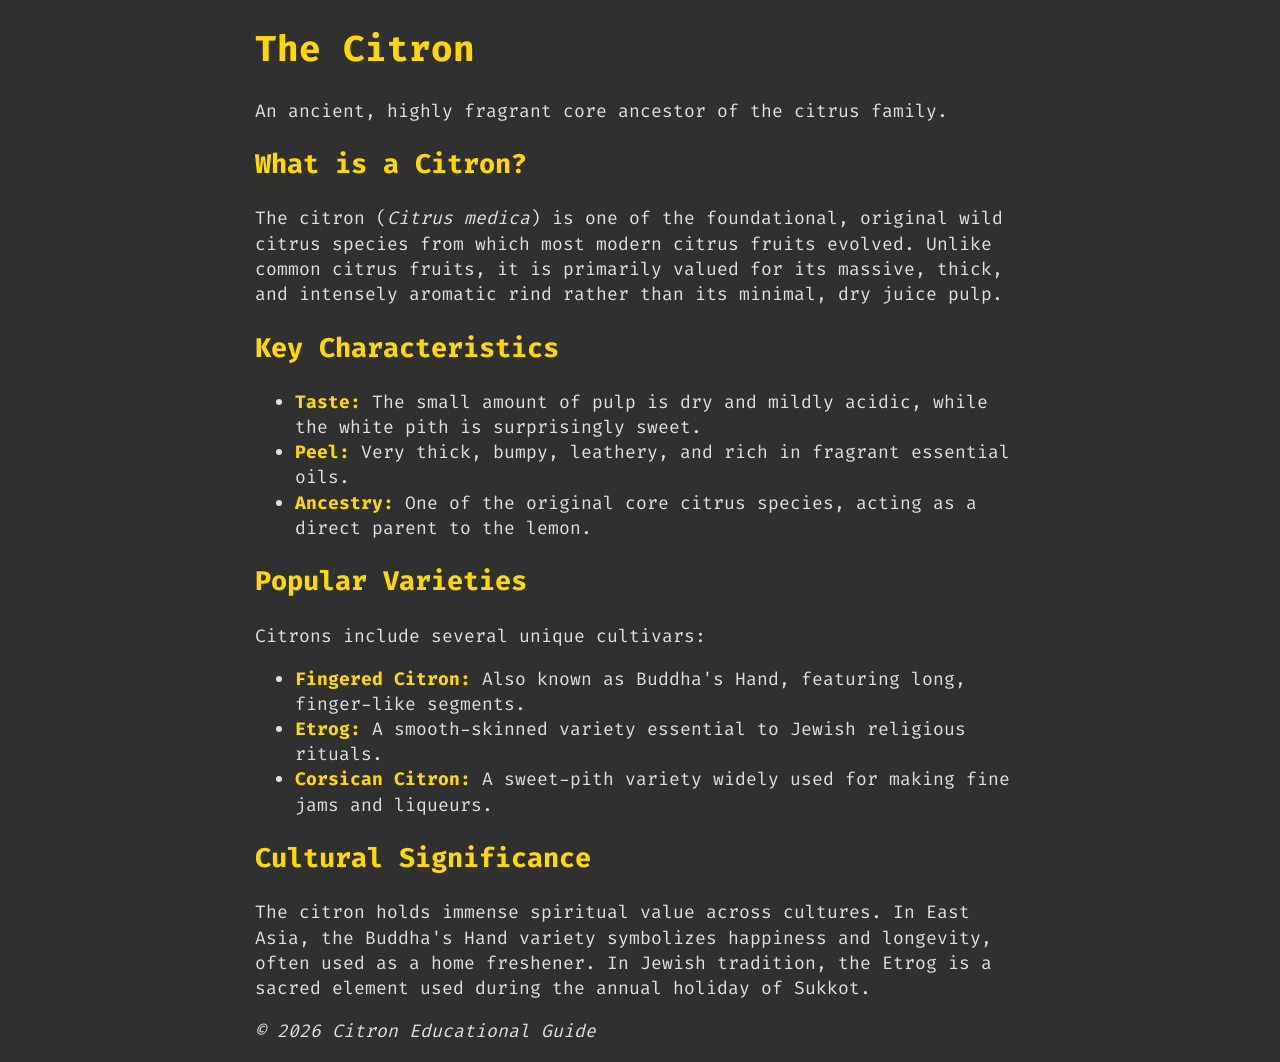
==== citron.html @ f3954e05 "initiated commit" ====
<!DOCTYPE html>
<html lang="en">
<head>
    <meta charset="UTF-8">
    <meta name="viewport" content="width=device-width, initial-scale=1.0">
    <title>All About Citrons</title>
    <link rel="stylesheet" href="styles.css">
</head>
<body>

    <header>
        <h1>The Citron</h1>
        <p>An ancient, highly fragrant core ancestor of the citrus family.</p>
    </header>

    <main>
        <section>
            <h2>What is a Citron?</h2>
            <p>The citron (<i>Citrus medica</i>) is one of the foundational, original wild citrus species from which most modern citrus fruits evolved. Unlike common citrus fruits, it is primarily valued for its massive, thick, and intensely aromatic rind rather than its minimal, dry juice pulp.</p>
        </section>

        <section>
            <h2>Key Characteristics</h2>
            <ul>
                <li><strong>Taste:</strong> The small amount of pulp is dry and mildly acidic, while the white pith is surprisingly sweet.</li>
                <li><strong>Peel:</strong> Very thick, bumpy, leathery, and rich in fragrant essential oils.</li>
                <li><strong>Ancestry:</strong> One of the original core citrus species, acting as a direct parent to the lemon.</li>
            </ul>
        </section>

        <section>
            <h2>Popular Varieties</h2>
            <p>Citrons include several unique cultivars:</p>
            <ul>
                <li><strong>Fingered Citron:</strong> Also known as Buddha's Hand, featuring long, finger-like segments.</li>
                <li><strong>Etrog:</strong> A smooth-skinned variety essential to Jewish religious rituals.</li>
                <li><strong>Corsican Citron:</strong> A sweet-pith variety widely used for making fine jams and liqueurs.</li>
            </ul>
        </section>

        <section>
            <h2>Cultural Significance</h2>
            <p>The citron holds immense spiritual value across cultures. In East Asia, the Buddha's Hand variety symbolizes happiness and longevity, often used as a home freshener. In Jewish tradition, the Etrog is a sacred element used during the annual holiday of Sukkot.</p>
        </section>
    </main>

    <footer>
        <p><i>&copy; 2026 Citron Educational Guide</i></p>
    </footer>

</body>
</html>
---- styles.css ----
@import url('https://fonts.googleapis.com/css2?family=Fira+Code:wght@300..700&display=swap');

html {
    scroll-behavior: smooth;
}

body {
    box-sizing: border-box;
    max-width: 70ch;
    margin: auto;
    line-height: 1.4;

    background-color: #303030;
    font-family: 'Fira Code', monospace;
    font-size: clamp(1rem, 0.5rem + 1.5vw, 1.125rem); /* Scales smoothly from 16px to 18px */

    /* Use a clean, soft off-white or light gray for general body text */
    color: #e0e0e0;
}

/* 3. Use your "School Bus Yellow" strategically for emphasis, headings, or links */
h1, h2, h3, strong, a {
    color: #FFD800; /* School bus Yellow, Gold, Sunglow */
    /* color: #7CFC00; Nuclear Waste, Lawngreen, Yellow, Chartreuse, Electric Lime */ 
}

input, textarea, button, select {
    font-family: inherit;
    font-size: inherit;
    color: inherit;
}

a:link { text-decoration: none; }
a:hover { text-decoration: underline; }

.bordered-div {
    border-width: 3px;
    border-style: solid;
    border-color: #ale355; 
    border-radius: 5px; 
    padding: 10px 5px 20px 50px;
    box-sizing: border-box; /* Includes border and padding in dimensions */
}
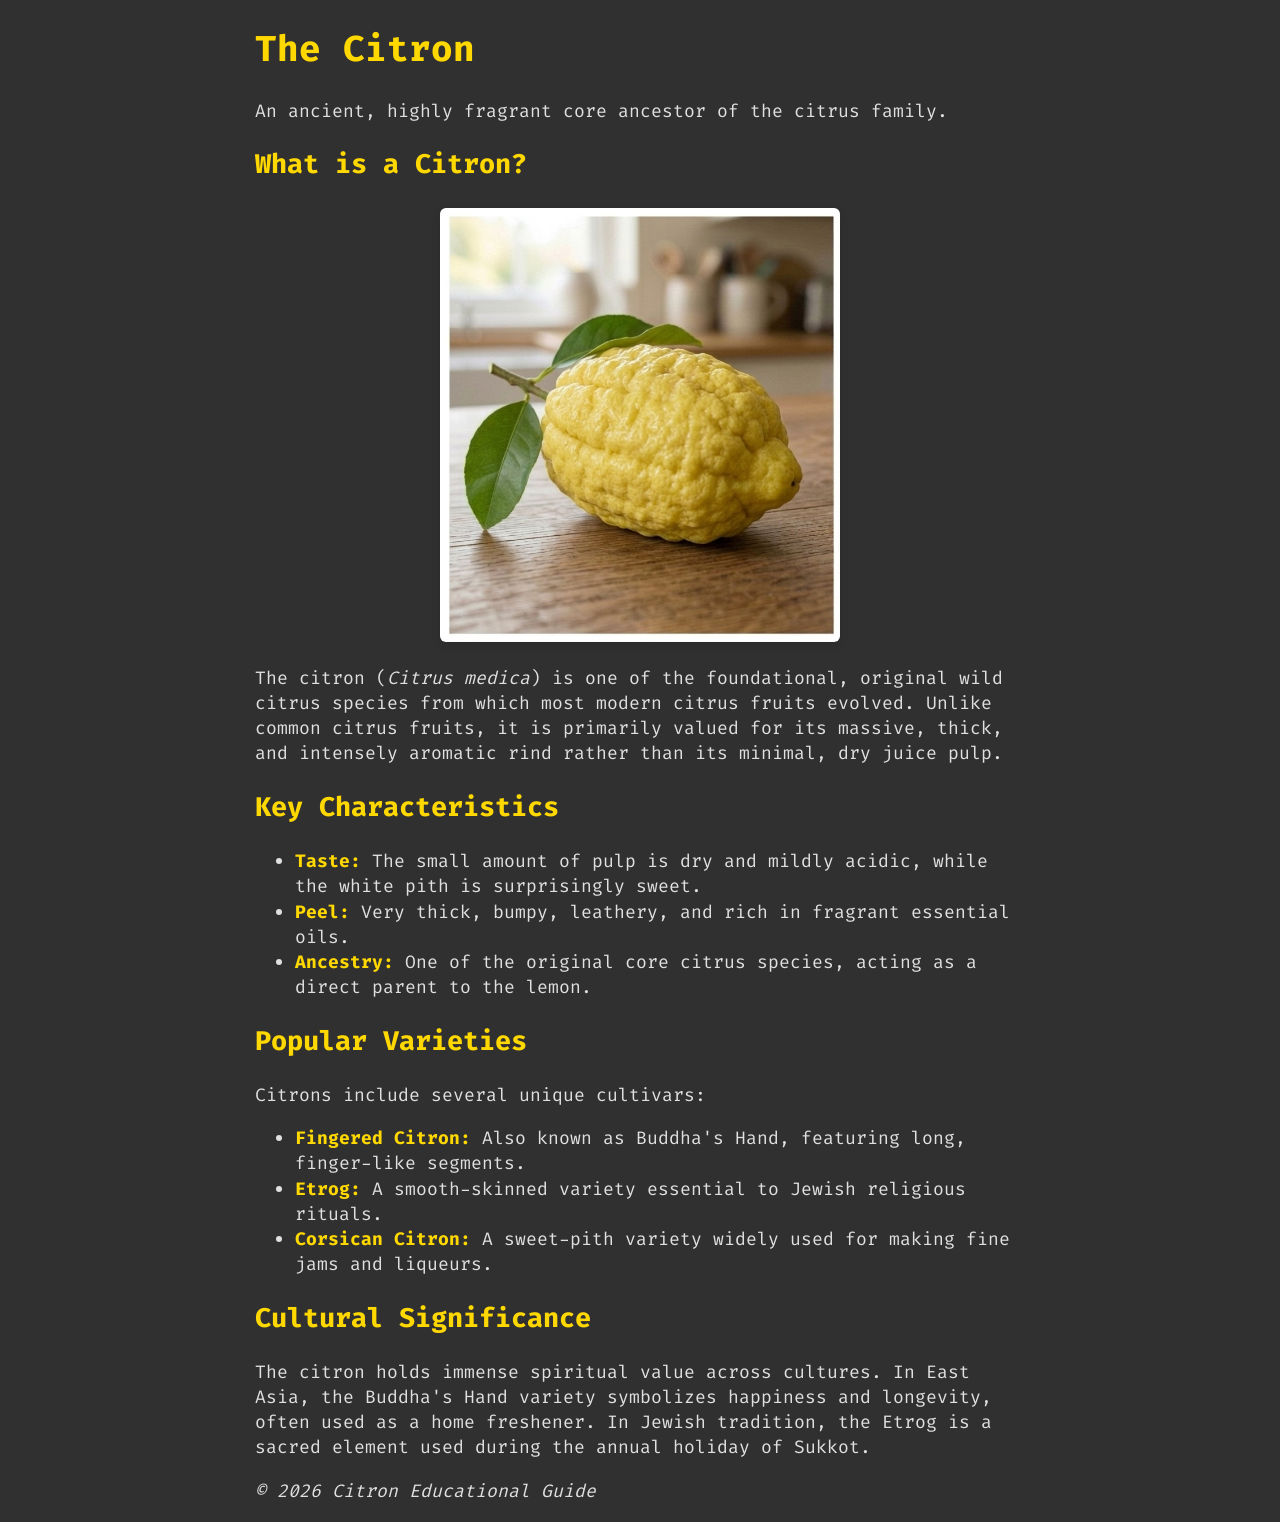
==== commit 75c4f572: "added png" ====
--- a/citron.html
+++ b/citron.html
@@ -16,6 +16,7 @@
     <main>
         <section>
             <h2>What is a Citron?</h2>
+            <img src="citron.png" alt="Citron fruit" class="fruit-img">
             <p>The citron (<i>Citrus medica</i>) is one of the foundational, original wild citrus species from which most modern citrus fruits evolved. Unlike common citrus fruits, it is primarily valued for its massive, thick, and intensely aromatic rind rather than its minimal, dry juice pulp.</p>
         </section>
 
--- a/styles.css
+++ b/styles.css
@@ -42,3 +42,12 @@
     box-sizing: border-box; /* Includes border and padding in dimensions */
 }
 
+.fruit-img {
+    width: 100%;
+    max-width: 400px;
+    height: auto;
+    display: block;
+    margin: 1.5rem auto;
+    border-radius: 6px;
+    box-shadow: 0 4px 10px rgba(0, 0, 0, 0.1);
+}
